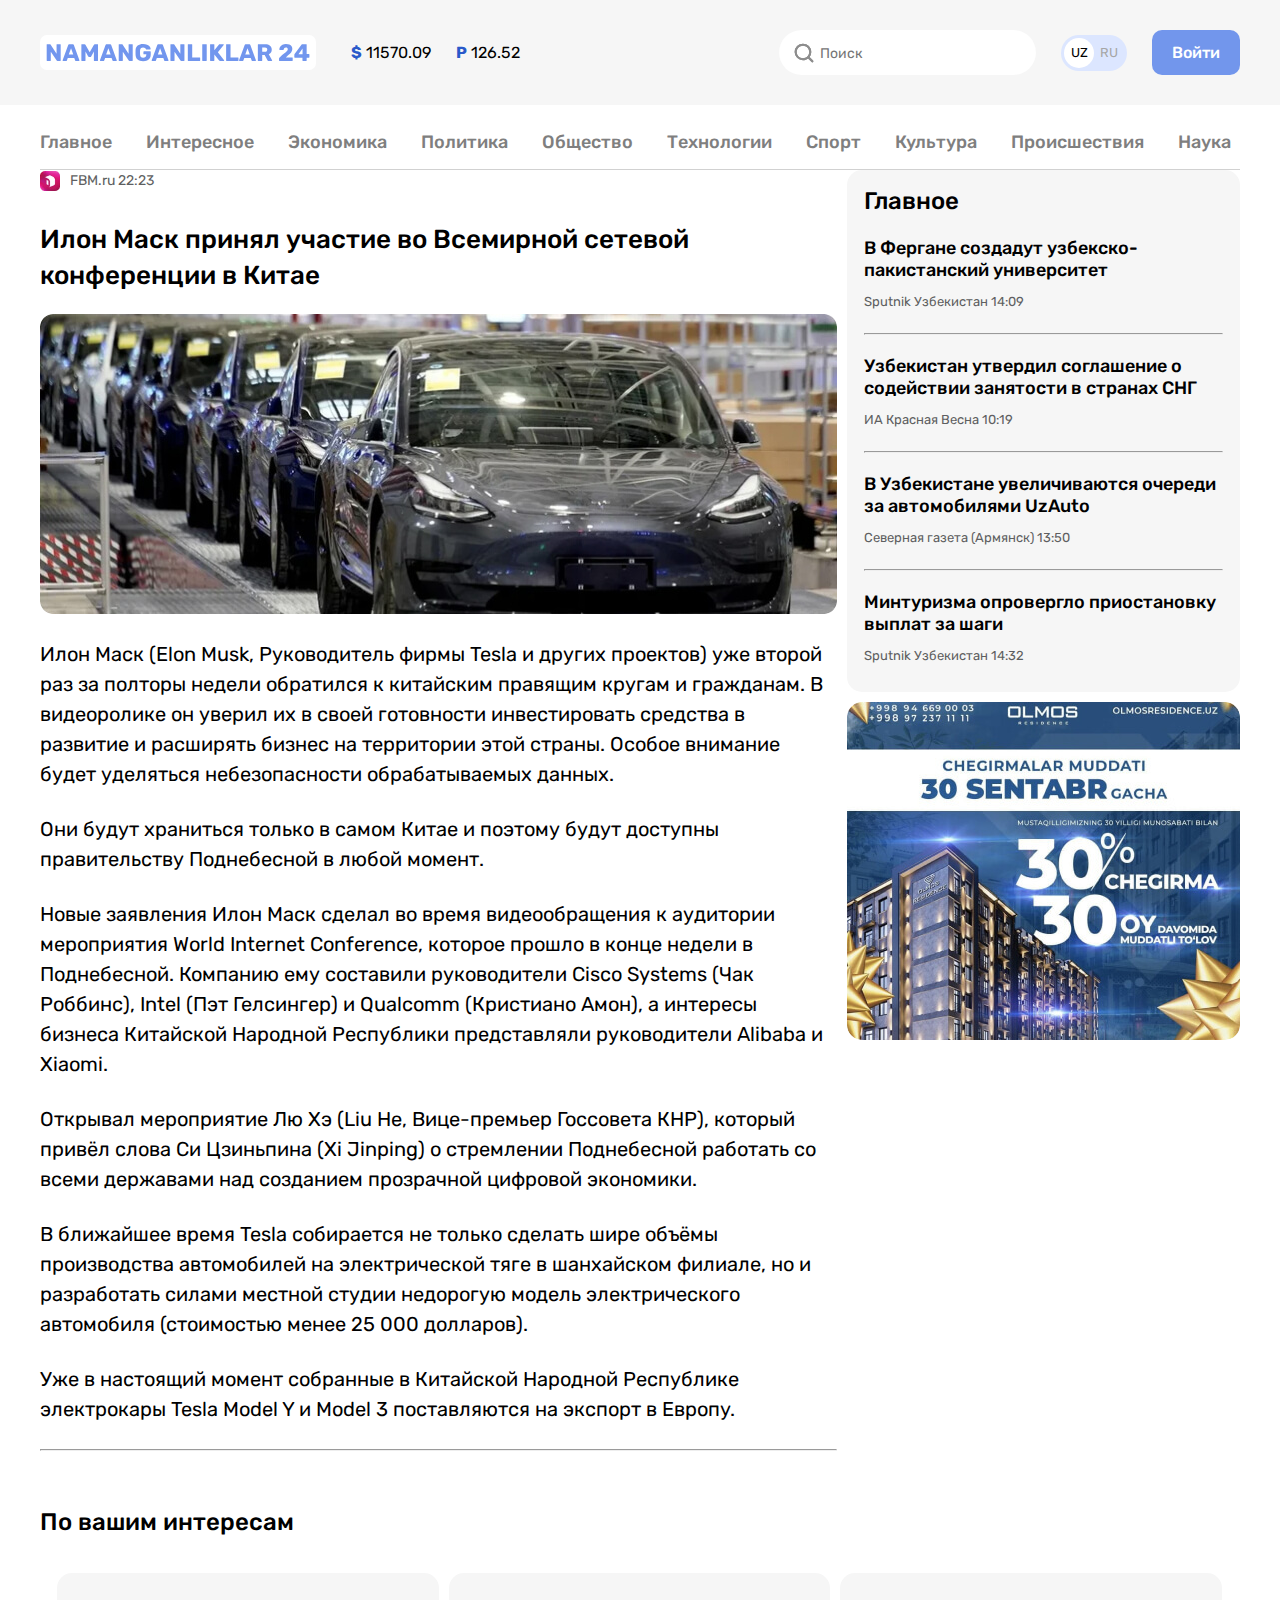
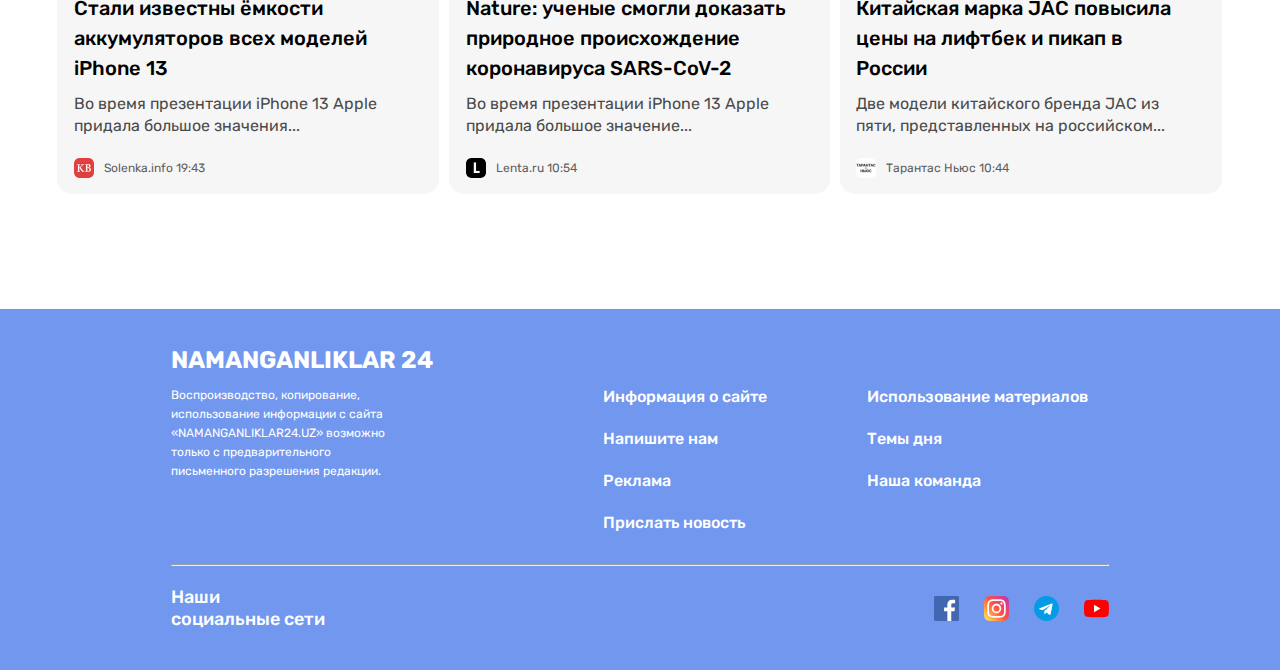
==== articles.html @ 44a5d2d2 "Add bg-img to search input and notifications-cta" ====
<!DOCTYPE html>
<html lang="en">
<head>
    <meta charset="UTF-8">
    <meta name="viewport" content="width=device-width, initial-scale=1.0">
    <title>NAMANGANLIKLAR 24</title>

    <!-- Google Fonts -->
    <link rel="preconnect" href="https://fonts.googleapis.com">
    <link rel="preconnect" href="https://fonts.gstatic.com" crossorigin>
    <link href="https://fonts.googleapis.com/css2?family=Rubik:wght@400;500;700&display=swap" rel="stylesheet">

    <!-- Stylesheet -->
    <link rel="stylesheet" href="css/necolas.github.io_normalize.css_8.0.1_normalize.css">
    <link rel="stylesheet" href="css/articles.css">
</head>
<body>
    <!-- header top -->
    <header class="site-header">
        <div class="site-header-top">
            <div class="site-header-top-container container">
                <!-- SITE-HEADER-LOGO -->
                <a class="site-header-logo" href="#">
                    <img class="site-hader-logo-img" src="img/icon/logo.svg" alt="N24 logo" width="276" height="28">
                </a>

                <!-- CURRENCY-RATES -->
                <ul class="currency-rates">
                    <li class="currency-rates-item">
                        <b class="currency-rates-type">$</b>
                        <span class="currency-rates-value">11570.09</span>
                    </li>
                    <li class="currency-rates-item">
                        <b class="currency-rates-type">P</b>
                        <span class="currency-rates-value">126.52</span>
                    </li>
                </ul>

                <!-- GLOBAL-SEARCH-FORM -->
                <form class="global-search-form" action="https://echo.htmlacademy.ru" method="GET">
                    <input class="global-search-form-input" type="search" name="search" placeholder="Поиск" aria-label="Поиск" required>
                </form>

                <!-- LANG-TOGGLE -->
                <div class="lang-toggle">
                    <a class="lang-toggle-link lang-toggle-link-active" href="index.html">UZ</a>
                    <a class="lang-toggle-link" href="index.html/ru">RU</a>
                </div>

                <!-- SITE-HEADER-AUTH -->
                <a class="button button-primary" href="#">Войти</a>
            </div>
        </div>
    </header>


    <!-- Body -->
    <div class="container">
        <nav class="sitenav">
            <ul class="sitenav-list">
                <li class="sitenav-item">
                    <a class="sitenav-link" href="index.html">Главное</a>
                </li>
                <li class="sitenav-item">
                    <a class="sitenav-link" href="list.html">Интересное</a>
                </li>
                <li class="sitenav-item">
                    <a class="sitenav-link" href="list.html">Экономика</a>
                </li>
                <li class="sitenav-item">
                    <a class="sitenav-link" href="list.html">Политика</a>
                </li>
                <li class="sitenav-item">
                    <a class="sitenav-link" href="list.html">Общество</a>
                </li>
                <li class="sitenav-item">
                    <a class="sitenav-link" href="list.html">Технологии</a>
                </li>
                <li class="sitenav-item">
                    <a class="sitenav-link" href="list.html">Спорт</a>
                </li>
                <li class="sitenav-item">
                    <a class="sitenav-link" href="list.html">Культура</a>
                </li>
                <li class="sitenav-item">
                    <a class="sitenav-link" href="list.html">Происшествия</a>
                </li>
                <li class="sitenav-item">
                    <a class="sitenav-link" href="list.html">Наука</a>
                </li>
            </ul>
        </nav>
    </div>


    <main>
        <section class="site-container container">
            <div class="news-content">
                <div class="content-top">
                    <img class="content-top-img" src="img/icon/digger.jpg" alt="" width="20" height="20" srcset="img/icon/digger.jpg 1x, img/icon/digger@2x.jpg 2x">
                    <p class="content-top-text">FBM.ru 22:23</p>
                </div>
                <h2 class="news-content-heading">Илон Маск принял участие во Всемирной сетевой конференции в Китае</h2>
                <img class="news-content-img" src="img/tesla.jpg" alt="" width="397" height="900" srcset="img/tesla.jpg 1x, img/tesla@2x.jpg 2x">
                <p class="news-content-text">Илон Маск (Elon Musk, Руководитель фирмы Tesla и других проектов) уже второй раз за полторы недели обратился к китайским правящим кругам и гражданам. В видеоролике он уверил их в своей готовности инвестировать средства в развитие и расширять бизнес на территории этой страны. Особое внимание будет уделяться небезопасности обрабатываемых данных.</p>
                <p class="news-content-text">Они будут храниться только в самом Китае и поэтому будут доступны правительству Поднебесной в любой момент.</p>
                <p class="news-content-text">Новые заявления Илон Маск сделал во время видеообращения к аудитории мероприятия World Internet Conference, которое прошло в конце недели в Поднебесной. Компанию ему составили руководители Cisco Systems (Чак Роббинс), Intel (Пэт Гелсингер) и Qualcomm (Кристиано Амон), а интересы бизнеса Китайской Народной Республики представляли руководители Alibaba и Xiaomi.</p>
                <p class="news-content-text">Открывал мероприятие Лю Хэ (Liu He, Вице-премьер Госсовета КНР), который привёл слова Си Цзиньпина (Xi Jinping) о стремлении Поднебесной работать со всеми державами над созданием прозрачной цифровой экономики.</p>
                <p class="news-content-text">В ближайшее время Tesla собирается не только сделать шире объёмы производства автомобилей на электрической тяге в шанхайском филиале, но и разработать силами местной студии недорогую модель электрического автомобиля (стоимостью менее 25 000 долларов).</p>
                <p class="news-content-text text-bottom"> Уже в настоящий момент собранные в Китайской Народной Республике электрокары Tesla Model Y и Model 3 поставляются на экспорт в Европу.</p>
                <hr class="body-line">
            </div>

            <div class="main">
                <div class="main-content">
                    <h2 class="main-content-heading">Главное</h2>
                    <h3 class="main-content-address">В Фергане создадут узбекско-пакистанский университет</h3>
                    <p class="main-content-time">Sputnik Узбекистан 14:09</p>
                    <hr class="main-content-line">

                    <h3 class="main-content-address">Узбекистан утвердил соглашение о содействии занятости в странах СНГ</h3>
                    <p class="main-content-time">ИА Красная Весна 10:19</p>
                    <hr class="main-content-line">

                    <h3 class="main-content-address">В Узбекистане увеличиваются очереди за автомобилями UzAuto</h3>
                    <p class="main-content-time">Северная газета (Армянск) 13:50</p>
                    <hr class="main-content-line">

                    <h3 class="main-content-address">Минтуризма опровергло приостановку выплат за шаги</h3>
                    <p class="main-content-time">Sputnik Узбекистан 14:32</p>
                </div>
                <img class="main-img" src="img/reklama2.jpg" alt="" width="393" height="338" srcset="img/reklama2.jpg 1x, img/reklama2@2x.jpg 2x">
            </div>
        </section>

        <section class="body-bottom">
            <div class="container">
                <h2 class="body-bottom-heading">По вашим интересам</h2>
                <div class="interest">
                    <div class="interest-card">
                        <a href="#">
                            <h3 class="interest-card-heading">Стали известны ёмкости аккумуляторов всех моделей iPhone 13</h3>
                        </a>
                        <p class="interest-card-text">Во время презентации iPhone 13 Apple придала большое значения...</p>
                        <div class="card-bottom">
                            <img class="card-bottom-img" src="img/icon/KB.jpg" alt="" width="20" height="20"
                                srcset="img/icon/KB.jpg 1x, img/icon/KB@2x.jpg 2x">
                            <p class="card-bottom-time">Solenka.info 19:43</p>
                        </div>
                    </div>

                    <div class="interest-card card-two">
                        <a href="#">
                            <h3 class="interest-card-heading">Nature: ученые смогли доказать природное происхождение коронавируса SARS-CoV-2</h3>
                        </a>
                        <p class="interest-card-text">Во время презентации iPhone 13 Apple придала большое значение...</p>
                        <div class="card-bottom">
                            <img class="card-bottom-img" src="img/icon/lenta.jpg" alt="" width="20" height="20"
                                srcset="img/icon/lenta.jpg 1x, img/icon/lenta@2x.jpg 2x">
                            <p class="card-bottom-time">Lenta.ru 10:54</p>
                        </div>
                    </div>

                    <div class="interest-card card-three">
                        <a href="#">
                            <h3 class="interest-card-heading">Китайская марка JAC повысила цены на лифтбек и пикап в России</h3>
                        </a>
                        <p class="interest-card-text">Две модели китайского бренда JAC из пяти, представленных на российском...</p>
                        <div class="card-bottom">
                            <img class="card-bottom-img" src="img/icon/news.jpg" alt="" width="20" height="20"
                                srcset="img/icon/news.jpg 1x, img/icon/news@2x.jpg 2x">
                            <p class="card-bottom-time">Тарантас Ньюс 10:44</p>
                        </div>
                    </div>
                </div>
            </div>
        </section>
    </main>










    <footer>
        <div class="site-footer-container container">
            <h2 class="footer-heading">NAMANGANLIKLAR 24</h2>
            <div class="footer-top">
                <p class="footer-top-text">Воспроизводство, копирование, использование информации с сайта «NAMANGANLIKLAR24.UZ» возможно только с предварительного письменного разрешения редакции.
                </p>
                <ul class="footer-top-list">
                    <li class="footer-top-item">
                        <a class="footer-nav-link" href="#">Информация о сайте</a>
                    </li>
                    <li class="footer-top-item">
                        <a class="footer-nav-link" href="#">Напишите нам</a>
                    </li>
                    <li class="footer-top-item">
                        <a class="footer-nav-link" href="#">Реклама</a>
                    </li>
                    <li class="footer-top-item">
                        <a class="footer-nav-link" href="#">Прислать новость</a>
                    </li>
                </ul>
                <ul class="footer-top-list">
                    <li class="footer-top-item">
                        <a class="footer-nav-link" href="#">Использование материалов</a>
                    </li>
                    <li class="footer-top-item">
                        <a class="footer-nav-link" href="#">Темы дня</a>
                    </li>
                    <li class="footer-top-item">
                        <a class="footer-nav-link" href="#">Наша команда</a>
                    </li>
                </ul>
            </div>
            <hr class="footer-line">
            <div class="footer-bottom">
                <h4 class="footer-bottom-heading">Наши <br> социальные сети</h4>
                <ul class="site-footer-socials">
                    <li>
                        <a href="#">
                            <svg xmlns="http://www.w3.org/2000/svg" width="25" height="25" viewBox="0 0 25 25" fill="none">
                                <g clip-path="url(#clip0_1_324)">
                                <path d="M23.62 4.41806e-08H1.37882C0.617218 0.000381514 -0.000190691 0.618172 4.41806e-08 1.37997V23.6212C0.000381514 24.3828 0.618172 25.0002 1.37997 25H23.62C24.382 25.0002 24.9998 24.3826 25 23.6206C25 23.6204 25 23.6202 25 23.62V1.37882C24.9996 0.617218 24.3818 -0.000190691 23.62 4.41806e-08Z" fill="#4267B2"/>
                                <path d="M17.2607 25V15.3321H20.52L21.0083 11.5479H17.2607V9.13776C17.2607 8.04466 17.5642 7.29984 19.1317 7.29984H21.1182V3.92441C20.7726 3.87844 19.5868 3.77563 18.207 3.77563C15.3261 3.77563 13.3545 5.53345 13.3545 8.76297V11.5479H10.1074V15.3321H13.3545V25H17.2607Z" fill="white"/>
                                </g>
                                <defs>
                                <clipPath id="clip0_1_324">
                                <rect width="25" height="25" fill="white"/>
                                </clipPath>
                                </defs>
                            </svg>
                        </a>
                    </li>
                    <li>
                        <a href="#">
                            <svg width="25" height="25" viewBox="0 0 25 25" fill="none" xmlns="http://www.w3.org/2000/svg">
                                <g clip-path="url(#clip0_1_320)">
                                <path d="M1.56244 1.70122C-0.40214 3.74185 -5.69194e-05 5.90956 -5.69194e-05 12.495C-5.69194e-05 17.9637 -0.954224 23.446 4.03953 24.7366C5.5989 25.1377 19.4156 25.1377 20.9729 24.7346C23.052 24.1981 24.7437 22.5116 24.9749 19.571C25.0072 19.1606 25.0072 5.83664 24.9739 5.41789C24.7281 2.2856 22.7999 0.480389 20.2593 0.114764C19.677 0.0303889 19.5604 0.00538891 16.5729 0.000180574C5.97598 0.00538891 3.65307 -0.466486 1.56244 1.70122V1.70122Z" fill="url(#paint0_linear_1_320)"/>
                                <path d="M12.4979 3.26965C8.71563 3.26965 5.12397 2.93319 3.75209 6.45403C3.18543 7.90819 3.26772 9.79674 3.26772 12.5009C3.26772 14.8738 3.19168 17.104 3.75209 18.5467C5.12084 22.0697 8.74167 21.7322 12.4958 21.7322C16.1177 21.7322 19.8521 22.1092 21.2406 18.5467C21.8083 17.078 21.725 15.2176 21.725 12.5009C21.725 8.89465 21.924 6.56653 20.175 4.81861C18.4042 3.04778 16.0094 3.26965 12.4938 3.26965H12.4979ZM11.6708 4.93319C19.5604 4.92069 20.5646 4.04361 20.0104 16.228C19.8135 20.5374 16.5323 20.0644 12.499 20.0644C5.1448 20.0644 4.93334 19.854 4.93334 12.4967C4.93334 5.05403 5.51668 4.93736 11.6708 4.93111V4.93319ZM17.425 6.46548C16.8135 6.46548 16.3177 6.96132 16.3177 7.57278C16.3177 8.18423 16.8135 8.68007 17.425 8.68007C18.0365 8.68007 18.5323 8.18423 18.5323 7.57278C18.5323 6.96132 18.0365 6.46548 17.425 6.46548V6.46548ZM12.4979 7.76028C9.88022 7.76028 7.75834 9.88319 7.75834 12.5009C7.75834 15.1186 9.88022 17.2405 12.4979 17.2405C15.1156 17.2405 17.2365 15.1186 17.2365 12.5009C17.2365 9.88319 15.1156 7.76028 12.4979 7.76028V7.76028ZM12.4979 9.42382C16.5656 9.42382 16.5708 15.578 12.4979 15.578C8.43126 15.578 8.42501 9.42382 12.4979 9.42382Z" fill="white"/>
                                </g>
                                <defs>
                                <linearGradient id="paint0_linear_1_320" x1="1.61038" y1="23.4034" x2="24.8452" y2="3.29391" gradientUnits="userSpaceOnUse">
                                <stop stop-color="#FFDD55"/>
                                <stop offset="0.5" stop-color="#FF543E"/>
                                <stop offset="1" stop-color="#C837AB"/>
                                </linearGradient>
                                <clipPath id="clip0_1_320">
                                <rect width="25" height="25" fill="white"/>
                                </clipPath>
                                </defs>
                            </svg>
                        </a>
                    </li>
                    <li>
                        <a href="#">
                            <svg width="25" height="25" viewBox="0 0 25 25" fill="none" xmlns="http://www.w3.org/2000/svg">
                                <g id="free-icon-telegram-2111646 1" clip-path="url(#clip0_1_316)">
                                <path id="Vector" d="M12.5 25C19.4036 25 25 19.4036 25 12.5C25 5.59644 19.4036 0 12.5 0C5.59644 0 0 5.59644 0 12.5C0 19.4036 5.59644 25 12.5 25Z" fill="#039BE5"/>
                                <path id="Vector_2" d="M5.7197 12.2291L17.7718 7.58226C18.3312 7.38018 18.8197 7.71872 18.6384 8.56456L18.6395 8.56351L16.5874 18.2312C16.4353 18.9166 16.028 19.0833 15.4582 18.7604L12.3332 16.4573L10.8259 17.9093C10.6593 18.076 10.5187 18.2166 10.1957 18.2166L10.4176 15.0364L16.2093 9.80414C16.4614 9.58226 16.153 9.45726 15.8207 9.6781L8.66345 14.1843L5.57803 13.2218C4.90824 13.0093 4.89366 12.5521 5.7197 12.2291V12.2291Z" fill="white"/>
                                </g>
                                <defs>
                                <clipPath id="clip0_1_316">
                                <rect width="25" height="25" fill="white"/>
                                </clipPath>
                                </defs>
                            </svg>
                        </a>
                    </li>
                    <li>
                        <a href="#">
                            <svg width="25" height="25" viewBox="0 0 25 25" fill="none" xmlns="http://www.w3.org/2000/svg">
                                <g id="free-icon-youtube-1384060 1">
                                <path id="Vector" d="M24.4849 6.49871C24.1967 5.42773 23.3523 4.58355 22.2815 4.29516C20.3252 3.75977 12.4998 3.75977 12.4998 3.75977C12.4998 3.75977 4.67451 3.75977 2.71815 4.27475C1.66797 4.56295 0.80299 5.42793 0.514791 6.49871C0 8.45487 0 12.5118 0 12.5118C0 12.5118 0 16.5891 0.514791 18.5249C0.803181 19.5956 1.64737 20.44 2.71834 20.7284C4.69511 21.2638 12.4999 21.2638 12.4999 21.2638C12.4999 21.2638 20.3252 21.2638 22.2815 20.7488C23.3525 20.4606 24.1967 19.6162 24.4851 18.5455C24.9999 16.5891 24.9999 12.5324 24.9999 12.5324C24.9999 12.5324 25.0205 8.45487 24.4849 6.49871Z" fill="#FF0000"/>
                                <path id="Vector_2" d="M10.0038 16.2605L16.5111 12.5126L10.0038 8.76465V16.2605Z" fill="white"/>
                                </g>
                            </svg>
                        </a>
                    </li>
                </ul>
            </div>

        </div>
    </footer>

</body>
</html>
---- css/articles.css ----
* {
    box-sizing: border-box;
    margin: 0;
    padding: 0;
}

html {
    height: 100%;
    scroll-behavior: smooth;
}

body {
    display: flex;
    flex-direction: column;
    height: 100%;
    font-size: 16px;
    font-family: 'Rubik', "Arial", sans-serif;
    font-weight: 400;
    line-height: 22px;
    background-color: #fff;
    color: #000;
}

.container {
    width: 100%;
    max-width: 1260px;
    padding-left: 30px;
    padding-right: 30px;
    margin-left: auto;
    margin-right: auto;
}

a {
    display: inline-block;
    text-decoration: none;
    list-style: none;
    color: #000;
}

img {
    max-width: 100%;
    height: auto;
}

/* OUTLINE */
*:focus {
    outline: 2px dashed #7296ec;
    outline-offset: 3px;
}



.button {
    display: inline-block;
    padding: 13px 20px;
    border-radius: 10px;
    border: 0;
    font-size: 16px;
    line-height: normal;
    font-weight: 500;
    text-decoration: none;
    text-align: center;
    cursor: pointer;
}

.button:hover {
    opacity: 0.8;
}

.button:active {
    opacity: 0.6;
}

.button-block {
    display: block;
    width: 100%;
}

.button-primary {
    background-color: #7296ec;
    color: #fff;
}

.button-orandge {
    background-color:#f78b3b;
    color: #fff;
}

/* Header */
.site-header-top {
    padding-top: 30px;
    padding-bottom: 30px;
    margin-bottom: 10px;
    background-color: #f6f6f6;
}

.site-header-top-container {
    display: flex;
    align-items: center;
}


/* SITE-HEADER-LOGO */
.site-header-logo {
    display: flex;
    width: 276px;
    margin-right: 35px;
    padding: 8px 6px;
    border-radius: 7px;
    background-color: #fff;
}

.site-header-logo:hover {
    opacity: 0.8;
}

.site-header-logo:active{
    opacity: 0.6;
}


/* GLOBAL SEARCH FORM */
.global-search-form {
    margin-right: 25px;
}

.global-search-form-input {
    padding: 15px 20px 13px 41px;
    border: 0;
    border-radius: 60px;
    font-size: 14px;
    line-height: normal;
    background-image: url(../img/icon-search.svg);
    background-repeat: no-repeat;
    background-size: 20px;
    background-position-y: 15px;
    background-position: 15px center;
}


/* CURRENCY-RATES */
.currency-rates {
    display: flex;
    align-items: center;
    margin-right: auto;
    list-style: none;
}

.currency-rates-item:not(:last-child) {
    margin-right: 25px;
}

.currency-rates-type {
    color: #2959ca;
}


/* LANG-TOGGLE */
.lang-toggle {
    display: flex;
    padding: 3px;
    margin-right: 25px;
    border-radius: 39px;
    background-color: #dce6ff;
}

.lang-toggle-link {
    width: 30px;
    height: 30px;
    border-radius: 50%;
    font-size: 13px;
    line-height: 30px;
    color: #a6a6a6;
    text-align: center;
    text-decoration: none;
}
.lang-toggle-link-active {
    background-color: #fff;
    color: #000;
}


/* Navigation */

.sitenav {
    padding-top: 12px;
    padding-bottom: 12px;
    border-bottom: 1px solid #d1d1d1;
    font-size: 18px;
    font-weight: 500;
    line-height: normal;
}

.sitenav:not(:last-child) {
    margin-bottom: 40px;
}

.sitenav-list {
    display: flex;
    flex-wrap: wrap;
    align-items: center;
    list-style: none;
}

.sitenav-item{
    margin-top: 4px;
    margin-bottom: 4px;
}

.sitenav-item:not(:last-child) {
    margin-right: 34px;
}

.sitenav-link {
    display: block;
    color: #7f7f7f;
}

.sitenav-link:hover {
    color: #7296ec;
}

.sitenav-link:active {
    opacity: 0.6;
}



/* Main */
.site-container{
    display: flex;
}


.news-content {
    width: 797px;
    margin-right: 10px;
}

.content-top {
    display: flex;
    align-items: center;
    margin-bottom: 30px;
}

.content-top-img {
    margin-right: 10px;
}

.content-top-text {
    font-size: 14px;
    color: #5e5f61;
}

.news-content-heading {
    font-size: 26px;
    font-weight: 500;
    line-height: 36px;
    margin-bottom: 20px;
    color: #000;
}

.news-content-img {
    display: block;
    width: 797px;
    height: 300px;
    border-radius: 13px;
    margin-bottom: 25px;
}

.news-content-text {
    font-size: 20px;
    line-height: 30px;
    color: #000;
}

.news-content-text:not(:last-child) {
    margin-bottom: 25px;
}

.text-bottom {
    margin-bottom: 50px;
}

.body-line {
    margin-bottom: 60px;
    color: #d2d2d2;
}



/* Main section */
.main {
    width: 393px;
}

.main-content {
    margin-bottom: 10px;
    padding: 20px 17px 25px;
    border-radius: 15px;
    background-color: #f6f6f6;
}

.main-content-heading {
    font-size: 24px;
    font-weight: 500;
    margin-bottom: 25px;
    color: #000;
}

.main-content-address {
    font-size: 18px;
    font-weight: 500;
    margin-bottom: 10px;
}

.main-content-time {
    font-size: 13px;
    color:#5e5f61;
}

.main-content-time:not(:last-child) {
    margin-bottom: 20px;
}

.main-content-line {
    margin-bottom: 20px;
}

.main img {
    display: block;
}

.main-img {
    display: block;
    width: 393px;
    height: 338px;
    border-radius: 15px;
}

/* Body bottom */
.body-bottom-heading {
    margin-bottom: 20px;
    font-size: 24px;
    font-weight: 500;
    color: #000;
}

.interest {
    display: flex;
    justify-content: space-between;
    align-items: center;
    padding: 20px 18px 15px 17px;
    margin-bottom: 100px;
    border-radius: 15px;
}

.interest-card {
    width: 393px;
    border-radius: 15px;
    padding: 20px 18px 15px 17px;
    background-color: #f6f6f6;
}

.card-two {
    padding: 20px 30px 15px 17px;
}

.card-three {
    padding: 20px 23px 15px 16px;
}

.interest-card:not(:last-child) {
    margin-right: 10px;
}

.interest-card-heading {
    font-size: 20px;
    margin-bottom: 10px;
    font-weight: 500;
    line-height: 1.5;
    color: #000;
}

.interest-card-text {
    margin-bottom: 20px;
    color: #4a4b4c;
}


.card-bottom {
    display: flex;
    align-items: center;
    font-size: 12px;
    color: #5e5f61;
}

.card-bottom-img {
    width: 20px;
    height: 20px;
    margin-right: 10px;
    border-radius: 5px;
}






/* footer */
footer {
    background-color: #7297ef;
    padding-top: 40px;
    padding-bottom: 40px;
}

.site-footer-container {
    width: 998px;
    margin-left: auto;
    margin-right: auto;
}

.footer-heading {
    font-size: 24px;
    font-weight: 700;
    margin-bottom: 15px;
    color: #fff;
}

.footer-top {
    display: flex;
    justify-content: top;
}


.footer-top-text {
    width: 229px;
    margin-right: 203px;
    font-size: 12px;
    line-height: 19px;
    color: #fff;
}

.footer-top-list {
    list-style: none;
}

.footer-top-list:not(:last-child) {
    margin-right: 100px;
    margin-bottom: 30px;
}

.footer-top-item:not(:last-child) {
    margin-bottom: 20px;
}

.footer-nav-link {
    font-weight: 500;
    color: #fff;
}

.footer-line {
    margin-bottom: 20px;
}

.footer-bottom {
    display: flex;
    justify-content: space-between;
    align-items: center;
}

.footer-bottom-heading {
    font-size: 18px;
    color: #fff;
    font-weight: 500;
}

.site-footer-socials {
    list-style: none;
    display: flex;
}

.site-footer-socials li:not(:last-child) {
    margin-right: 25px;
}

.site-footer-socials a {
    display: block;
}

.site-footer-socials svg {
    display: block;
}
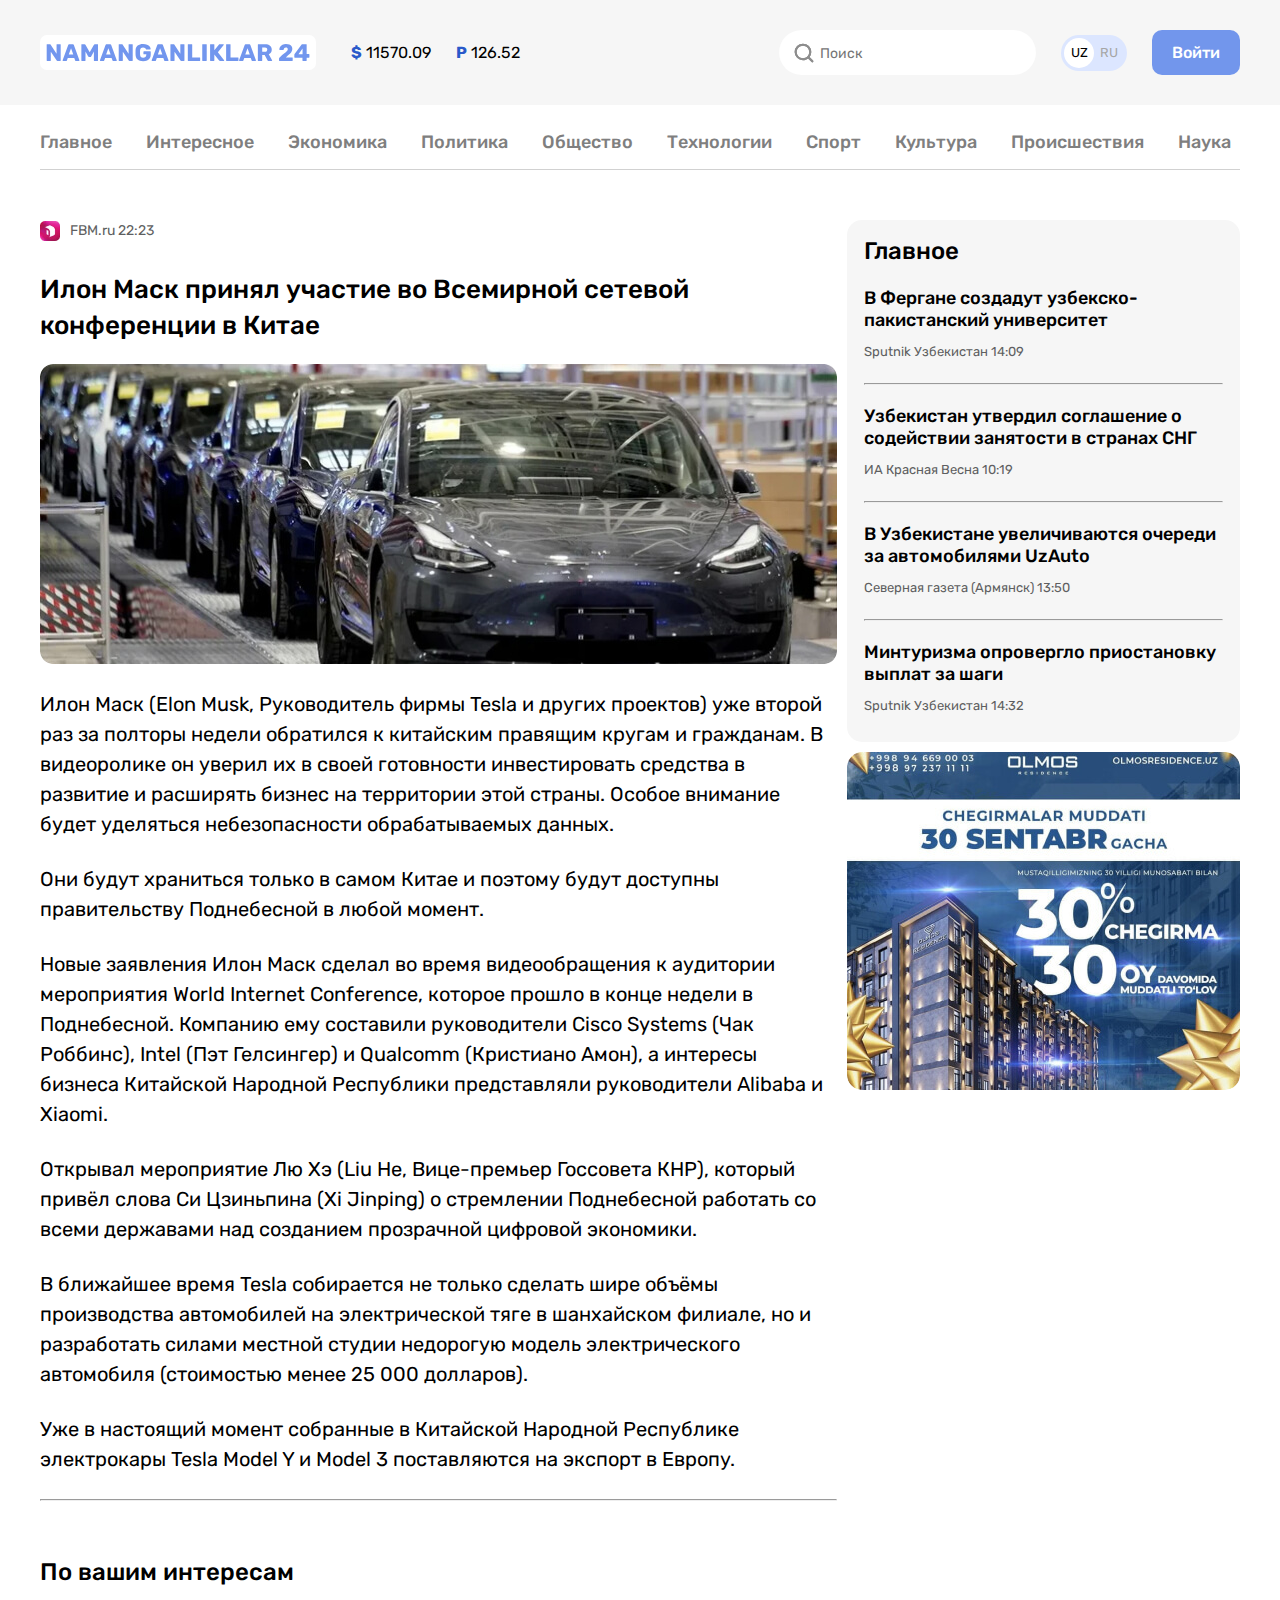
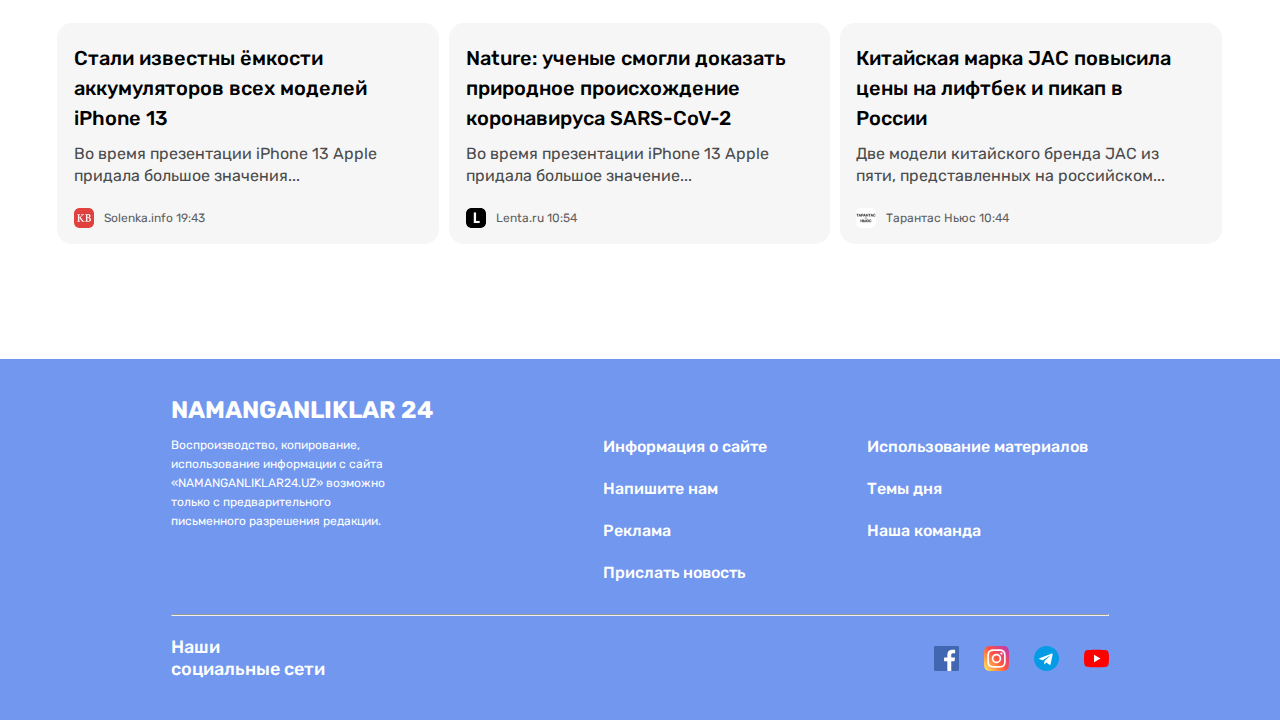
==== commit 841017b4: "Add contact page and site navigation style" ====
--- a/articles.html
+++ b/articles.html
@@ -20,7 +20,7 @@
         <div class="site-header-top">
             <div class="site-header-top-container container">
                 <!-- SITE-HEADER-LOGO -->
-                <a class="site-header-logo" href="#">
+                <a class="site-header-logo" href="contact.html">
                     <img class="site-hader-logo-img" src="img/icon/logo.svg" alt="N24 logo" width="276" height="28">
                 </a>
 
--- a/css/articles.css
+++ b/css/articles.css
@@ -183,16 +183,13 @@
 /* Navigation */
 
 .sitenav {
+    margin-bottom: 50px;
     padding-top: 12px;
     padding-bottom: 12px;
     border-bottom: 1px solid #d1d1d1;
     font-size: 18px;
     font-weight: 500;
     line-height: normal;
-}
-
-.sitenav:not(:last-child) {
-    margin-bottom: 40px;
 }
 
 .sitenav-list {
